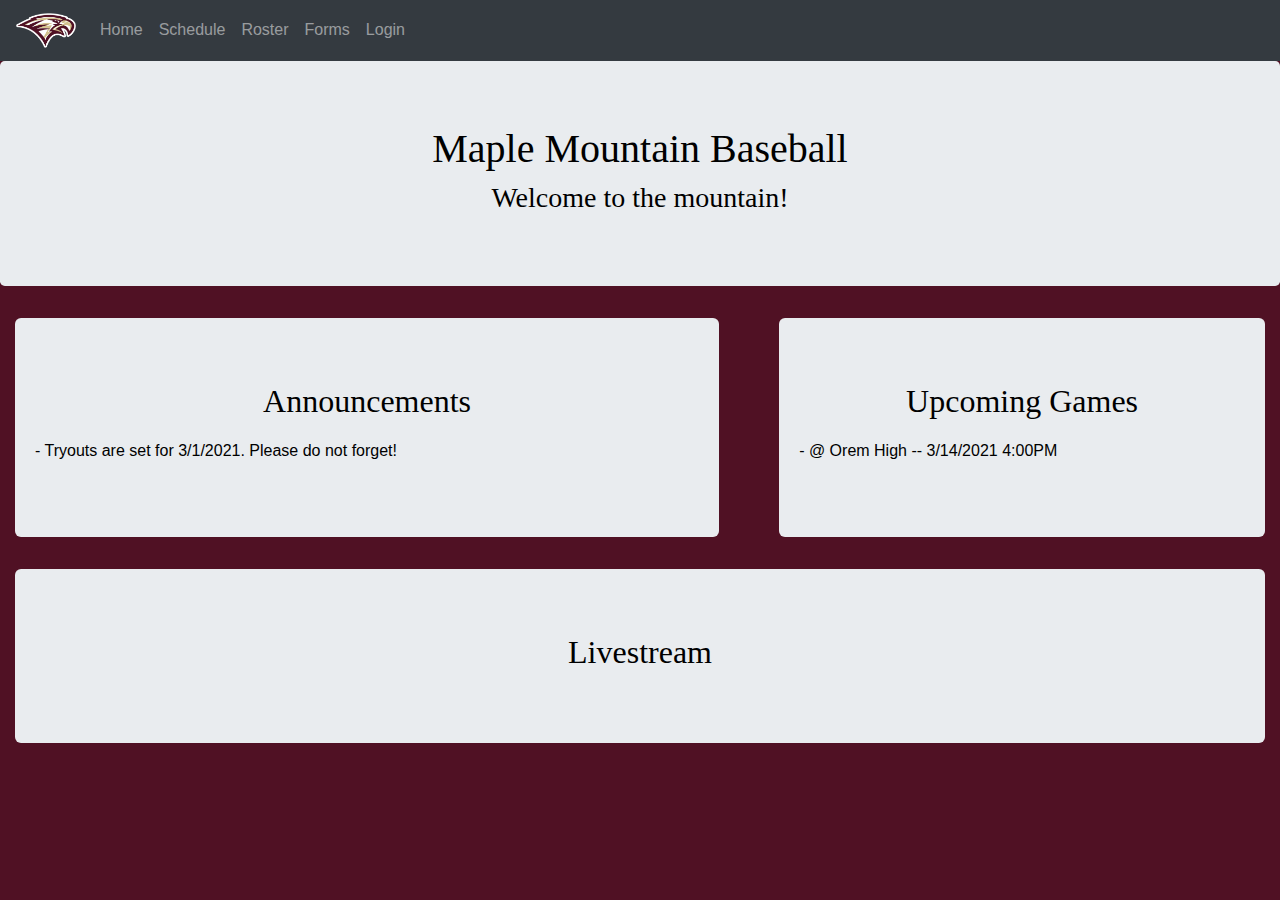
==== index.html @ ff0adc48 "Changed "main" to "index" for easier navigation." ====
<!DOCTYPE html>
<html lang="en">
<head>

<link rel="stylesheet" href="https://maxcdn.bootstrapcdn.com/bootstrap/4.5.2/css/bootstrap.min.css">

    <meta charset="UTF-8">
    <meta http-equiv="X-UA-Compatible" content="IE=edge">
    <meta name="viewport" content="width=device-width, initial-scale=1.0">
    <link rel="stylesheet" href="styles.css">
    <title>MMHS Baseball</title>
</head>
<body>

  <nav class="navbar navbar-expand-md bg-dark navbar-dark">
  <!-- Brand -->
  <!--<a class="navbar-brand" href="#">Navbar</a>-->
  <div id=MMLogo>
    <a class="navbar-brand" href="#"><img src="images/School_Logo.png" alt="Logo" style="width:60px;"></a>
  </div>
  <!-- Toggler/collapsibe Button -->
  <button class="navbar-toggler" type="button" data-toggle="collapse" data-target="#collapsibleNavbar">
    <span class="navbar-toggler-icon"></span>
  </button>

  <!-- Navbar links -->
  <div class="collapse navbar-collapse" id="collapsibleNavbar">
    <ul class="navbar-nav">

      <li class="nav-item">
        <a class="nav-link" href="index.html">Home</a>
      </li>

      <li class="nav-item">
        <a class="nav-link" href="Schedule.php">Schedule</a>
      </li>

      <li class="nav-item">
        <a class="nav-link" href="Players.php">Roster</a>
      </li>

      <li class="nav-item">
        <a class="nav-link" href="Forms.html">Forms</a>
      </li>

      <li class="nav-item">
        <a class="nav-link" href="Login.php">Login</a>
      </li>

    </ul>
  </div>
</nav>


<div class="jumbotron">
    <h1>Maple Mountain Baseball</h1>      
    <h3>Welcome to the mountain!</h3>
</div>

<div class="row">
  <div class="col-sm-7">
  <div class="jumbotron jumbotron-fluid">
    <h2>Announcements</h2>
      <div class="container-sm">
        - Tryouts are set for 3/1/2021. Please do not forget!
      </div>
    </div>
  </div>

    <div class="col-sm-5">
    <div class="jumbotron jumbotron-fluid">
      <h2>Upcoming Games</h2>
        <div class="container-sm">
          - @ Orem High -- 3/14/2021 4:00PM
        </div>
      </div>
    </div>
  </div>

<div class="row">
  <div class="col-sm-12">
    <div class="jumbotron jumbotron-fluid">
      <h2>Livestream</h2>
      </div>
  </div>
</div>

</body>
</html>
---- styles.css ----
body{
    background-color: #501124;
    color: white;
}
    div.container {
        /* max-width: 1000px; */
        /* min-width: 500px; */
        width: 170px;
        text-align: center;
        align-content: center;
        /* box-shadow: 1px 1px 8px #5471D1; */
        margin: 0 auto;
        /* background-color: white; */
    }

    div.front-page {
        border: black 2px;
    }

    div.reset-password-container {
        width: 315px;
        text-align: left;
        align-content: center;
        margin: 0 auto;
    }
    
    h1{
        font-family: "Calibri";
        text-align: center;
    }

    h2{
        font-family: "Calibri";
        text-align: center;
    }

    h3{
        font-family: "Calibri";
        text-align: center;
    }


    
    p{
        font-family: "Arial";
    }

    .MMLogo{
        size: 10%;
    }
    
    .jumbotron{
        color: black;
        }
    
    .jumbotron-fluid{
        color: black;
        padding-right: 0px;
        padding-left: 0px;
        margin-right: 15px;
        margin-left: 15px;
        border-radius: 6px;
        
    }

    .container-sm{
        padding-left: 20px;
        padding-right: 0px;
        padding-top: 10px;
        padding-bottom: 10px;
    }

    .fill-height-schedule{
        display:flex;
        flex-direction: column;

    }

    .fill-height-schedule > div{
        flex-grow: 1;
        flex-shrink: 1;
        flex-basis: auto;
    }
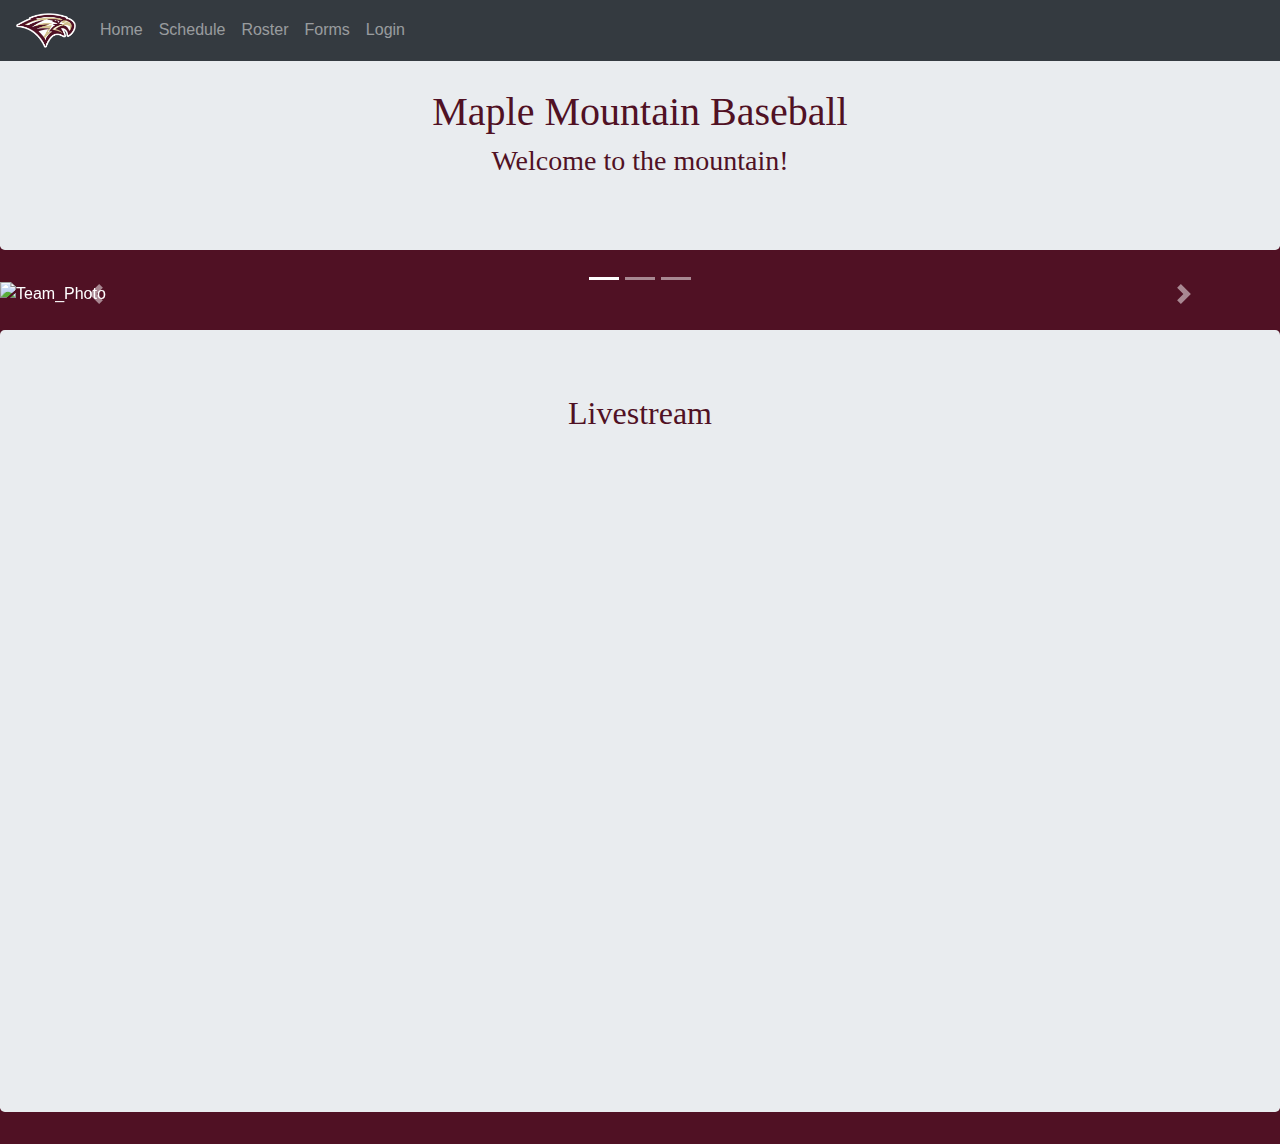
==== commit aac801c5: "Updated announcements/ index page" ====
--- a/index.html
+++ b/index.html
@@ -1,8 +1,40 @@
+<!-- <?php
+/*php reference SQL database for current announcements data
+
+$servername = "localhost";
+$username = "username";
+$password = "password";
+
+// Create connection
+$conn = mysqli_connect($servername, $username, $password);
+
+// Check connection
+if (!$conn) {
+  die("Connection failed: " . mysqli_connect_error());
+}
+echo "Connected successfully";
+// echo out the data needed
+
+// php reference database for upcoming games data (same thing as seen above)
+
+*/
+/*php Firebase alternate declaration
+
+*/
+
+?> -->
+
 <!DOCTYPE html>
 <html lang="en">
 <head>
 
+<!-- bootstrap declaration -->
 <link rel="stylesheet" href="https://maxcdn.bootstrapcdn.com/bootstrap/4.5.2/css/bootstrap.min.css">
+
+<!-- news carousel code-->
+  <script src="https://ajax.googleapis.com/ajax/libs/jquery/3.5.1/jquery.min.js"></script>
+  <script src="https://cdnjs.cloudflare.com/ajax/libs/popper.js/1.16.0/umd/popper.min.js"></script>
+  <script src="https://maxcdn.bootstrapcdn.com/bootstrap/4.5.2/js/bootstrap.min.js"></script>
 
     <meta charset="UTF-8">
     <meta http-equiv="X-UA-Compatible" content="IE=edge">
@@ -11,8 +43,8 @@
     <title>MMHS Baseball</title>
 </head>
 <body>
-
-  <nav class="navbar navbar-expand-md bg-dark navbar-dark">
+  <!--declaration of navigation bar-->
+  <nav class="navbar navbar-expand-md bg-dark navbar-dark fixed-top">
   <!-- Brand -->
   <!--<a class="navbar-brand" href="#">Navbar</a>-->
   <div id=MMLogo>
@@ -28,7 +60,7 @@
     <ul class="navbar-nav">
 
       <li class="nav-item">
-        <a class="nav-link" href="index.html">Home</a>
+        <a class="nav-link" href="index.php">Home</a>
       </li>
 
       <li class="nav-item">
@@ -40,7 +72,7 @@
       </li>
 
       <li class="nav-item">
-        <a class="nav-link" href="Forms.html">Forms</a>
+        <a class="nav-link" href="forms/index.php">Forms</a>
       </li>
 
       <li class="nav-item">
@@ -50,37 +82,83 @@
     </ul>
   </div>
 </nav>
-
-
+<br>
+<!--declaration of div Title-->
 <div class="jumbotron">
     <h1>Maple Mountain Baseball</h1>      
     <h3>Welcome to the mountain!</h3>
 </div>
 
-<div class="row">
-  <div class="col-sm-7">
-  <div class="jumbotron jumbotron-fluid">
-    <h2>Announcements</h2>
-      <div class="container-sm">
-        - Tryouts are set for 3/1/2021. Please do not forget!
+<style>
+  /* Make the image fully responsive */
+  .carousel-inner img {
+    width: 100%;
+    height: 100%;
+  }
+
+</style>
+
+<!--declaration of announcements section-->
+<div id="demo" class="carousel slide" data-ride="carousel">
+  <ul class="carousel-indicators">
+    <li data-target="#demo" data-slide-to="0" class="active"></li>
+    <li data-target="#demo" data-slide-to="1"></li>
+    <li data-target="#demo" data-slide-to="2"></li>
+  </ul>
+  <div class="carousel-inner">
+    <div class="carousel-item active">
+      <img src="C:\Users\Mark\Documents\GitHub\uvu-baseball\images\Team_Photo.jpg" alt="Team_Photo" width="900" height="300">
+    
+      <div class="carousel-caption">
+        <div class="newsbackground">
+        <h1>Maple Mountain Baseball</h1>
+        <p>Welcome to the new Maple Mountain Basbeball website!</p>
+      </div> 
+    </div>  
+  </div>
+    <div class="carousel-item">
+      <img src="C:\Users\Mark\Documents\GitHub\uvu-baseball\images\swing.jpg" alt="Swing" width="900" height="300">
+      <div class="carousel-caption">
+        <div class="newsbackground">
+        <h1>MMHS beats Provo</h1>
+        <p>Maple Mountain beat Provo on 4/5/21 with the final score of 6-5.</p>
       </div>
+      </div>   
+    </div>
+    <div class="carousel-item">
+      <img src="C:\Users\Mark\Documents\GitHub\uvu-baseball\images\thumbs_up.jpg" alt="New York" width="900" height="300">
+      <div class="carousel-caption">
+        <div class="newsbackground">
+        <h1>Team approves of new website</h1>
+        <p>Everyone loves the new site! Easy place to download forms, check video, and check stats!</p>
+      </div>
+      </div>   
     </div>
   </div>
+  <a class="carousel-control-prev" href="#demo" data-slide="prev">
+    <span class="carousel-control-prev-icon"></span>
+  </a>
+  <a class="carousel-control-next" href="#demo" data-slide="next">
+    <span class="carousel-control-next-icon"></span>
+  </a>
+</div>
+<br>
 
-    <div class="col-sm-5">
-    <div class="jumbotron jumbotron-fluid">
-      <h2>Upcoming Games</h2>
-        <div class="container-sm">
-          - @ Orem High -- 3/14/2021 4:00PM
-        </div>
-      </div>
-    </div>
-  </div>
+<!--end of announcements-->
 
+<!--declaration of livestream window -->
 <div class="row">
   <div class="col-sm-12">
-    <div class="jumbotron jumbotron-fluid">
+    <div class="jumbotron">
       <h2>Livestream</h2>
+      <!-- 
+          Livestream Embed from Youtube
+      /* You have to ask users to store the 11 character code from the youtube video. For e.g. http://www.youtube.com/watch?v=Ahg6qcgoay4 The eleven character code is : Ahg6qcgoay4
+      You then take this code and place it in your database. Then wherever you want to place the youtube video in your page, load the character from the database and put the following 
+      code:-g. for Ahg6qcgoay4 it will be : */
+      <object width="425" height="350" data="http://www.youtube.com/v/Ahg6qcgoay4" type="application/x-shockwave-flash"><param name="src" value="http://www.youtube.com/v/Ahg6qcgoay4" /></object> -->
+      
+      <iframe width="90%" height="600" src="https://www.youtube.com/embed/I0xDkNMrJqw" title="YouTube video player" frameborder="0" allow="accelerometer; autoplay; clipboard-write; encrypted-media; gyroscope; picture-in-picture" allowfullscreen></iframe>
       </div>
   </div>
 </div>
--- a/styles.css
+++ b/styles.css
@@ -1,16 +1,20 @@
 body{
     background-color: #501124;
     color: white;
+     -webkit-tap-highlight-color: rgba(0, 0, 0, 0);
+    overflow: auto;
+    overflow-x: hidden;
 }
     div.container {
-        /* max-width: 1000px; */
-        /* min-width: 500px; */
-        width: 170px;
+        border: black 2px;
+        width: 300px;
+        height: 200px;
+        color: black;
         text-align: center;
         align-content: center;
-        /* box-shadow: 1px 1px 8px #5471D1; */
-        margin: 0 auto;
-        /* background-color: white; */
+        box-shadow: 1px 1px 8px #5471D1;
+        margin: 100px auto;
+        background-color: white;
     }
 
     div.front-page {
@@ -24,50 +28,54 @@
         margin: 0 auto;
     }
     
+    div.newsbackground {
+        background: rgba(255, 255, 255, 0.6);
+        border-radius: 25px; 
+    }
     h1{
         font-family: "Calibri";
         text-align: center;
+        color:#501124;
+    }
+    h2, h3, h4, h5, h6{
+        font-family: "Calibri";
+        text-align: center;
+        color:#501124;
+        
     }
 
-    h2{
-        font-family: "Calibri";
-        text-align: center;
+    h1.white {
+        color: white;
     }
-
-    h3{
-        font-family: "Calibri";
-        text-align: center;
-    }
-
-
     
-    p{
+    p, blockquote{
         font-family: "Arial";
+        color: black;
     }
 
     .MMLogo{
         size: 10%;
     }
     
-    .jumbotron{
-        color: black;
-        }
-    
-    .jumbotron-fluid{
+     .jumbotron-fluid{
         color: black;
         padding-right: 0px;
         padding-left: 0px;
-        margin-right: 15px;
-        margin-left: 15px;
+        margin-right: 10px;
+        margin-left: 10px;
         border-radius: 6px;
+        -webkit-tap-highlight-color: rgba(0, 0, 0, 0);
+        overflow: auto;
+        overflow-x: hidden;
         
-    }
+    } 
 
     .container-sm{
-        padding-left: 20px;
+        padding-left: 10px;
         padding-right: 0px;
         padding-top: 10px;
         padding-bottom: 10px;
+        
     }
 
     .fill-height-schedule{
@@ -80,4 +88,35 @@
         flex-grow: 1;
         flex-shrink: 1;
         flex-basis: auto;
-    }+    }
+
+    .white-text {
+        color: white;
+    }
+
+    .center{
+        align-items:center;
+    }
+
+    div.stats {
+        border: black 2px;
+    }
+
+    div.right {
+        text-align: right;
+        font-family: "calibri";
+        font-size: 14px;
+        color: #501124;
+        max-width: none;
+    }
+
+    iframe{
+        margin-left: 5%;
+        margin-right: 5%;
+    }
+
+    .col-sm-4{
+        align-items: center;
+    }
+    
+    